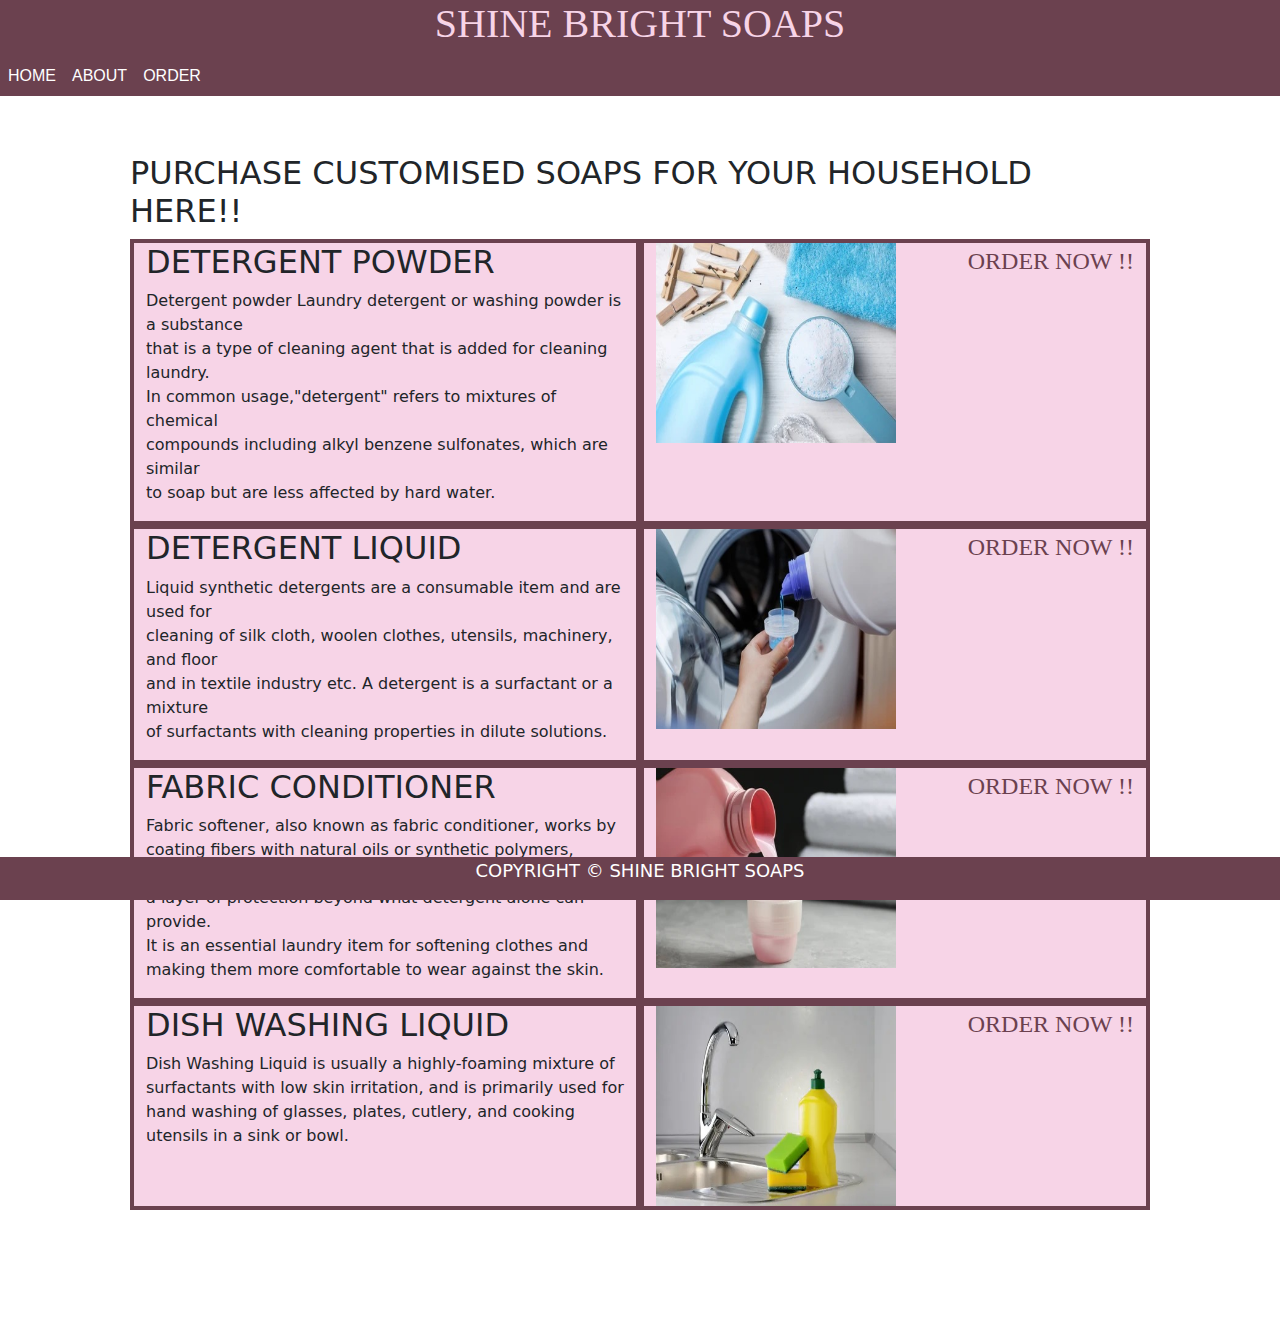
==== index.html @ f081dffd "first commit" ====
<!DOCTYPE html>
<html>

<head>
    <meta charset="UTF-8" />
    <link rel="stylesheet" href="https://cdn.jsdelivr.net/npm/bootstrap@5.3.3/dist/css/bootstrap.min.css">
    <title>SHINE SOAPS</title>
    <style>
        body {

            margin: 80px;
            padding: 50px;
        }

        ul {
            list-style-type: none;
            margin: 0;
            padding: 0;
            overflow: hidden;
            background-color: #6b414f;
        }

        li {
            float: left;
        }

        li a {
            display: block;
            padding: 8px;
            text-decoration: none;
            color: white;
            font-family: Verdana, Geneva, Tahoma, sans-serif;
        }

        .boxy {
            background: #f7d4e7;
            border: solid 4px #6b414f;
        }

        #asdf {
            color: #6b414f;
        }
    </style>

</head>
<header style="position: fixed;
     top: 0% ;right: 0%; color: #f7d4e7;text-align: center;
      width: 100%; background-color:#6b414f ; font-family: fantasy;">
    <h1>SHINE BRIGHT SOAPS</h1>

    <ul>
        <li><a href="#">HOME</a></li>
        <li><a href="ShineSoapsAbout.html">ABOUT</a></li>
        <li><a href="ShineSoapsForm.html">ORDER</a></li>
    </ul>


</header>

<body>

    <BR>

    <H2>PURCHASE CUSTOMISED SOAPS FOR YOUR HOUSEHOLD HERE!!</H2>

    <div class="container">
        <div class="row">


            <div class="col-lg=3 col-md-6 col-sm-12 boxy">
                <h2>
                    DETERGENT POWDER
                </h2>
                <p>
                    Detergent powder Laundry detergent or washing powder is a substance <br>
                    that is a type of cleaning agent that is added for cleaning laundry.<br>
                    In common usage,"detergent" refers to mixtures of chemical<br>
                    compounds including alkyl benzene sulfonates, which are similar <br>
                    to soap but are less affected by hard water.<br>
                </p>
            </div>
            <div class="col-lg=3 col-md-6 col-sm-12 boxy">
                <img src="img/powder.jpg" width="240" height="200">
                <a id="asdf" ; href="ShineSoapsForm.html"
                    style="float: right; font-size:x-large; text-align:center;text-shadow: 20%; text-decoration: wavy;font-weight:20px ;font-family: cursive;">ORDER
                    NOW !!</a>
            </div>
            <div class="col-lg=3 col-md-6 col-sm-12 boxy">
                <h2>
                    DETERGENT LIQUID
                </h2>
                <p>
                    Liquid synthetic detergents are a consumable item and are used for<br>
                    cleaning of silk cloth, woolen clothes, utensils, machinery, and floor<br>
                    and in textile industry etc. A detergent is a surfactant or a mixture<br>
                    of surfactants with cleaning properties in dilute solutions.<br>
                </p>
            </div>
            <div class="col-lg=3 col-md-6 col-sm-12 boxy">
                <img src="img/liquid.jpg" width="240" height="200">
                <a id="asdf" ;href="ShineSoapsForm.html"
                    style="float: right; font-size:x-large; text-align:center;text-shadow: 20%; text-decoration: wavy;font-weight:20px ;font-family: cursive;">ORDER
                    NOW !!</a>
            </div>
            <div class="col-lg=3 col-md-6 col-sm-12 boxy">
                <h2>
                    FABRIC CONDITIONER
                </h2>
                <p>
                    Fabric softener, also known as fabric conditioner, works by <br>
                    coating fibers with natural oils or synthetic polymers, adding <br>
                    a layer of protection beyond what detergent alone can provide. <br>
                    It is an essential laundry item for softening clothes and<br>
                    making them more comfortable to wear against the skin.<br>
                </p>
            </div>
            <div class="col-lg=3 col-md-6 col-sm-12 boxy">
                <img src="img/conditioner.jpg" width="240" height="200">
                <a id="asdf" ; href="ShineSoapsForm.html"
                    style="float: right; font-size:x-large; text-align:center;text-shadow: 20%; text-decoration: wavy;font-weight:20px ;font-family: cursive;">ORDER
                    NOW !!</a>
            </div>
            <div class="col-lg=3 col-md-6 col-sm-12 boxy">
                <h2>
                    DISH WASHING LIQUID
                </h2>

                <p>
                    Dish Washing Liquid is usually a highly-foaming mixture of surfactants
                    with low skin irritation, and is primarily used for
                    hand washing of glasses, plates, cutlery, and cooking
                    utensils in a sink or bowl.
                </p>
            </div>
            <div class="col-lg=3 col-md-6 col-sm-12 boxy">
                <img src="img/dish.jpg" width="240" height="200">
                <a id="asdf" href="ShineSoapsForm.html"
                    style="float: right; font-size:x-large; text-align:center;text-shadow: 20%; text-decoration: wavy;font-weight:20px ;font-family: cursive;">ORDER
                    NOW !!</a>
            </div>
        </div>
    </div>



    <center>
        <footer
            style="background-color: #6b414f;font-size:large ;color: white; position: fixed; bottom: 0%; left:0%; right: 0%;">
            <p>COPYRIGHT &copy; SHINE BRIGHT SOAPS </p>
        </footer>
    </center>
</body>

</html>
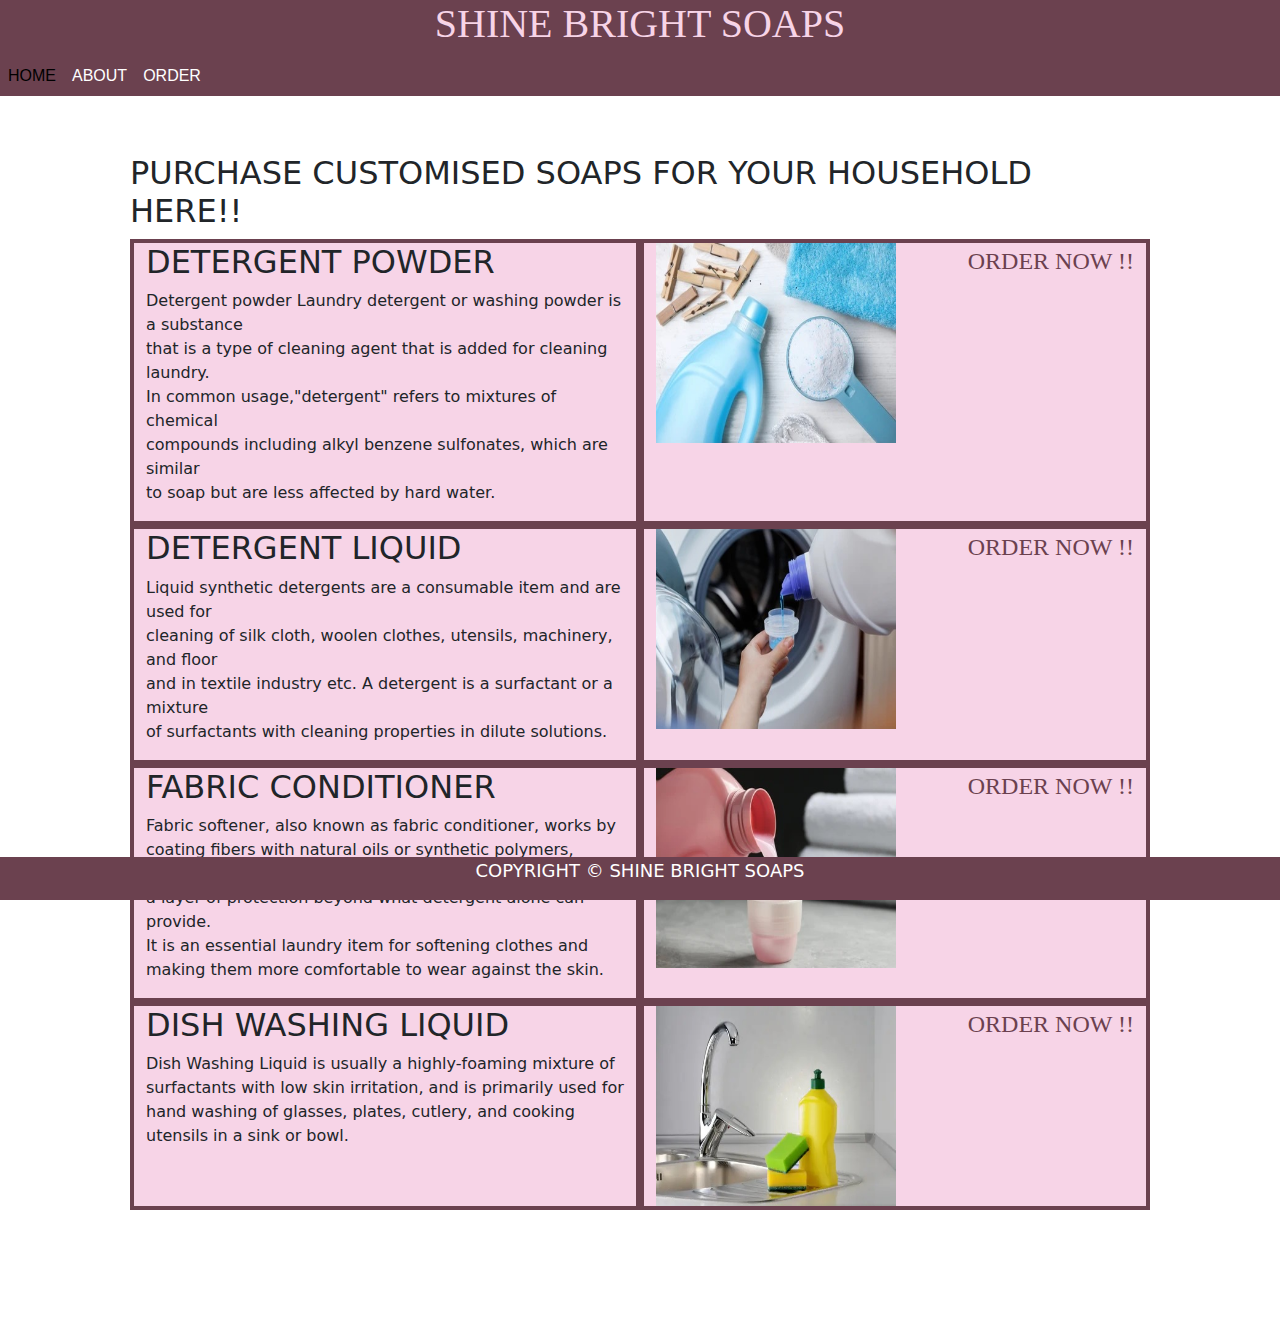
==== commit 92f68843: "hover state" ====
--- a/index.html
+++ b/index.html
@@ -4,54 +4,17 @@
 <head>
     <meta charset="UTF-8" />
     <link rel="stylesheet" href="https://cdn.jsdelivr.net/npm/bootstrap@5.3.3/dist/css/bootstrap.min.css">
+    <link rel="stylesheet" href="css/style.css">
     <title>SHINE SOAPS</title>
-    <style>
-        body {
-
-            margin: 80px;
-            padding: 50px;
-        }
-
-        ul {
-            list-style-type: none;
-            margin: 0;
-            padding: 0;
-            overflow: hidden;
-            background-color: #6b414f;
-        }
-
-        li {
-            float: left;
-        }
-
-        li a {
-            display: block;
-            padding: 8px;
-            text-decoration: none;
-            color: white;
-            font-family: Verdana, Geneva, Tahoma, sans-serif;
-        }
-
-        .boxy {
-            background: #f7d4e7;
-            border: solid 4px #6b414f;
-        }
-
-        #asdf {
-            color: #6b414f;
-        }
-    </style>
-
+   
 </head>
-<header style="position: fixed;
-     top: 0% ;right: 0%; color: #f7d4e7;text-align: center;
-      width: 100%; background-color:#6b414f ; font-family: fantasy;">
+<header>
     <h1>SHINE BRIGHT SOAPS</h1>
 
     <ul>
-        <li><a href="#">HOME</a></li>
-        <li><a href="ShineSoapsAbout.html">ABOUT</a></li>
-        <li><a href="ShineSoapsForm.html">ORDER</a></li>
+        <li><a href="index.html" style="color: black;">HOME</a></li>
+        <li><a href="about.html">ABOUT</a></li>
+        <li><a href="form.html">ORDER</a></li>
     </ul>
 
 
@@ -81,9 +44,7 @@
             </div>
             <div class="col-lg=3 col-md-6 col-sm-12 boxy">
                 <img src="img/powder.jpg" width="240" height="200">
-                <a id="asdf" ; href="ShineSoapsForm.html"
-                    style="float: right; font-size:x-large; text-align:center;text-shadow: 20%; text-decoration: wavy;font-weight:20px ;font-family: cursive;">ORDER
-                    NOW !!</a>
+                <a id="asdf" ; href="form.html">ORDER NOW !!</a>
             </div>
             <div class="col-lg=3 col-md-6 col-sm-12 boxy">
                 <h2>
@@ -98,9 +59,7 @@
             </div>
             <div class="col-lg=3 col-md-6 col-sm-12 boxy">
                 <img src="img/liquid.jpg" width="240" height="200">
-                <a id="asdf" ;href="ShineSoapsForm.html"
-                    style="float: right; font-size:x-large; text-align:center;text-shadow: 20%; text-decoration: wavy;font-weight:20px ;font-family: cursive;">ORDER
-                    NOW !!</a>
+                <a id="asdf" ;href="form.html">ORDER NOW !!</a>
             </div>
             <div class="col-lg=3 col-md-6 col-sm-12 boxy">
                 <h2>
@@ -116,9 +75,7 @@
             </div>
             <div class="col-lg=3 col-md-6 col-sm-12 boxy">
                 <img src="img/conditioner.jpg" width="240" height="200">
-                <a id="asdf" ; href="ShineSoapsForm.html"
-                    style="float: right; font-size:x-large; text-align:center;text-shadow: 20%; text-decoration: wavy;font-weight:20px ;font-family: cursive;">ORDER
-                    NOW !!</a>
+                <a id="asdf" ; href="form.html">ORDER NOW !!</a>
             </div>
             <div class="col-lg=3 col-md-6 col-sm-12 boxy">
                 <h2>
@@ -134,9 +91,7 @@
             </div>
             <div class="col-lg=3 col-md-6 col-sm-12 boxy">
                 <img src="img/dish.jpg" width="240" height="200">
-                <a id="asdf" href="ShineSoapsForm.html"
-                    style="float: right; font-size:x-large; text-align:center;text-shadow: 20%; text-decoration: wavy;font-weight:20px ;font-family: cursive;">ORDER
-                    NOW !!</a>
+                <a id="asdf" href="form.html">ORDER NOW !!</a>
             </div>
         </div>
     </div>
@@ -144,8 +99,7 @@
 
 
     <center>
-        <footer
-            style="background-color: #6b414f;font-size:large ;color: white; position: fixed; bottom: 0%; left:0%; right: 0%;">
+        <footer>
             <p>COPYRIGHT &copy; SHINE BRIGHT SOAPS </p>
         </footer>
     </center>
--- a/css/style.css
+++ b/css/style.css
@@ -0,0 +1,76 @@
+header {
+    position: fixed;
+     top: 0% ;
+     right: 0%; 
+     color: #f7d4e7;
+     text-align: center;
+     width: 100%; 
+     background-color:#6b414f ; 
+     font-family: fantasy;
+}
+
+body {
+
+    margin: 80px;
+    padding: 50px;
+}
+
+ul {
+    list-style-type: none;
+    margin: 0;
+    padding: 0;
+    overflow: hidden;
+    background-color: #6b414f;
+}
+
+li {
+    float: left;
+}
+
+li a {
+    display: block;
+    padding: 8px;
+    text-decoration: none;
+    color: white;
+    font-family: Verdana, Geneva, Tahoma, sans-serif;
+}
+
+.boxy {
+    background: #f7d4e7;
+    border: solid 4px #6b414f;
+}
+
+#asdf {
+    color: #6b414f;
+    float: right; font-size:x-large; 
+    text-align:center;
+    text-shadow: 20%; 
+    text-decoration: wavy;
+    font-weight:20px ;
+    font-family: cursive;
+}
+
+header ul a:hover {
+    text-decoration: dashed #7a2956 ;
+    color: rgb(0, 0, 0);
+}
+
+footer{
+    background-color: #6b414f;
+    font-size:large ;
+    color: white; 
+    position: fixed; 
+    bottom: 0%; 
+    left:0%; 
+    right: 0%;
+}
+
+section {
+    background-color: #6b414f; 
+    margin: 40px; 
+    padding: 60px;
+}
+
+.btn .btn-info {
+background-color: #6b414f;
+}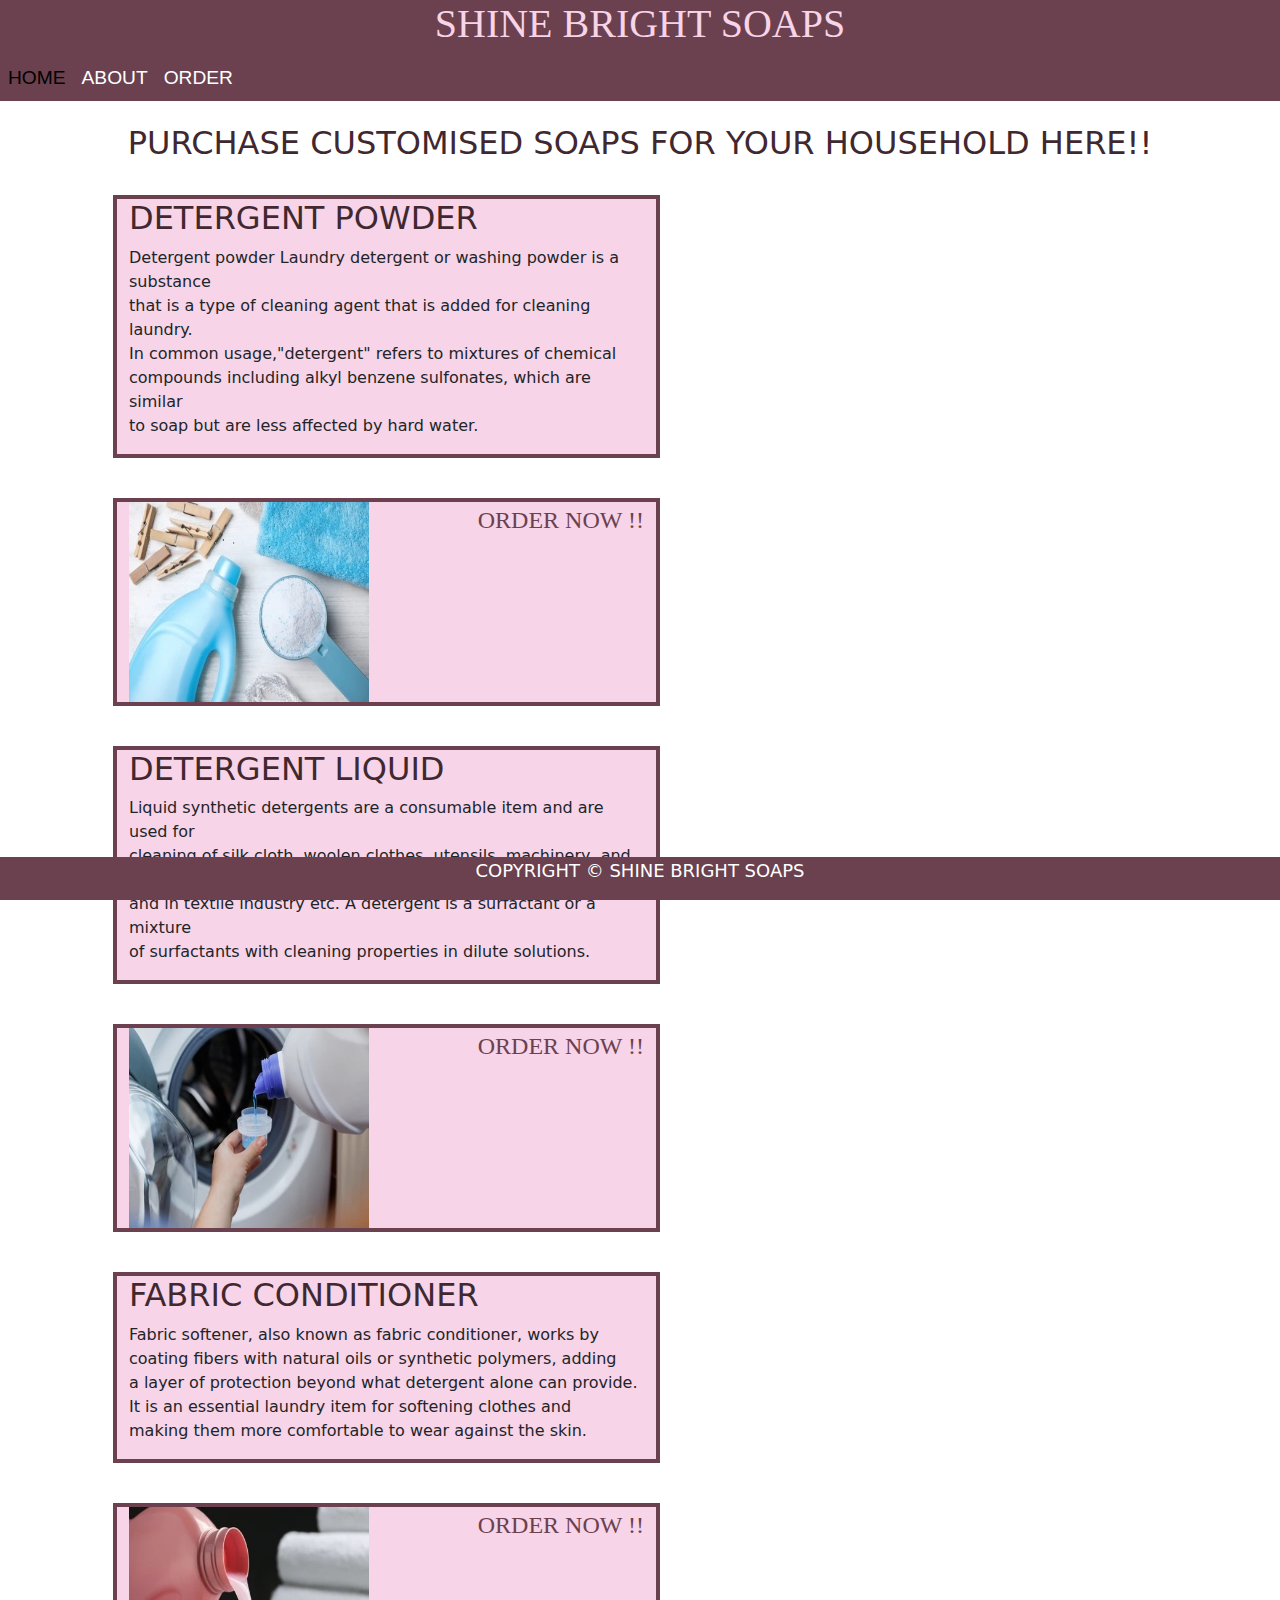
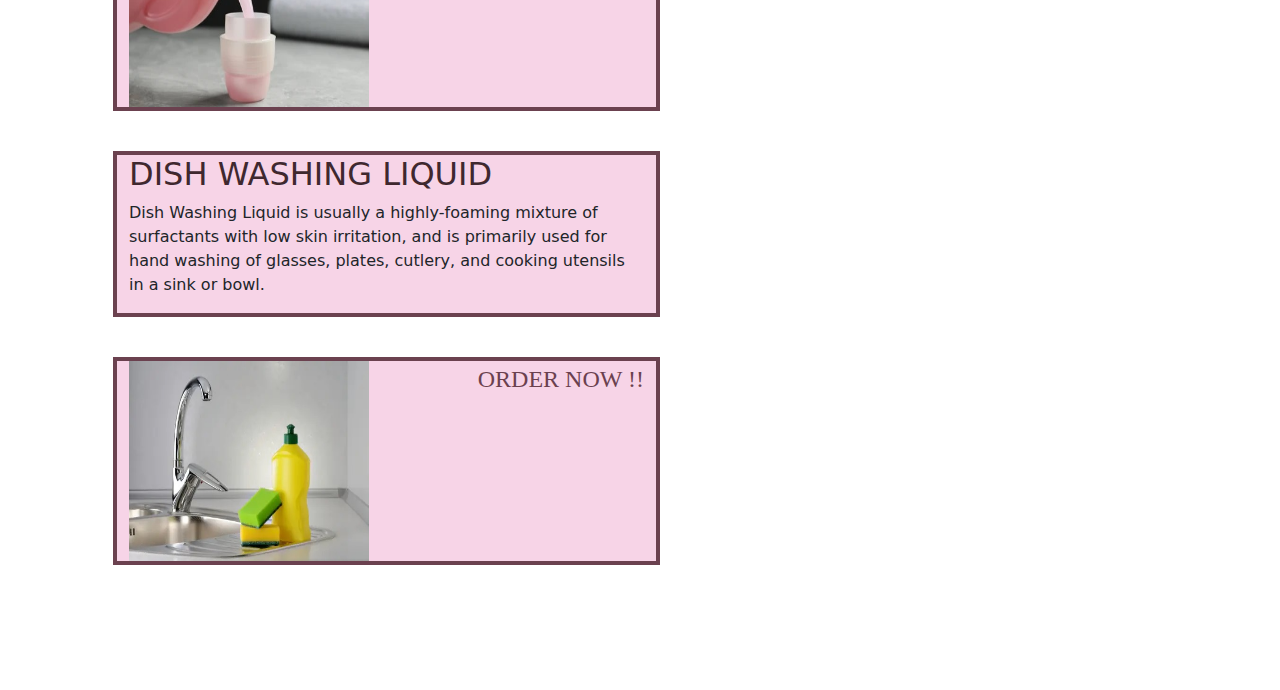
==== commit 6359e91e: "styles added" ====
--- a/index.html
+++ b/index.html
@@ -12,7 +12,7 @@
     <h1>SHINE BRIGHT SOAPS</h1>
 
     <ul>
-        <li><a href="index.html" style="color: black;">HOME</a></li>
+        <li><a href="index.html" style="color: #000000;">HOME</a></li>
         <li><a href="about.html">ABOUT</a></li>
         <li><a href="form.html">ORDER</a></li>
     </ul>
@@ -24,13 +24,13 @@
 
     <BR>
 
-    <H2>PURCHASE CUSTOMISED SOAPS FOR YOUR HOUSEHOLD HERE!!</H2>
+    <H2><center>PURCHASE CUSTOMISED SOAPS FOR YOUR HOUSEHOLD HERE!!</center></H2>
 
     <div class="container">
         <div class="row">
 
 
-            <div class="col-lg=3 col-md-6 col-sm-12 boxy">
+            <div class="col-md-6  boxy">
                 <h2>
                     DETERGENT POWDER
                 </h2>
@@ -42,11 +42,14 @@
                     to soap but are less affected by hard water.<br>
                 </p>
             </div>
-            <div class="col-lg=3 col-md-6 col-sm-12 boxy">
+            
+            <div class="col-md-6 boxy">
                 <img src="img/powder.jpg" width="240" height="200">
                 <a id="asdf" ; href="form.html">ORDER NOW !!</a>
             </div>
-            <div class="col-lg=3 col-md-6 col-sm-12 boxy">
+        </div>
+        <div class="row">
+            <div class="col-md-6 col-sm-12 boxy">
                 <h2>
                     DETERGENT LIQUID
                 </h2>
@@ -57,11 +60,13 @@
                     of surfactants with cleaning properties in dilute solutions.<br>
                 </p>
             </div>
-            <div class="col-lg=3 col-md-6 col-sm-12 boxy">
+            <div class="col-md-6 col-sm-12 boxy">
                 <img src="img/liquid.jpg" width="240" height="200">
                 <a id="asdf" ;href="form.html">ORDER NOW !!</a>
             </div>
-            <div class="col-lg=3 col-md-6 col-sm-12 boxy">
+        </div>
+        <div class="row">
+            <div class="col-md-6 col-sm-12 boxy">
                 <h2>
                     FABRIC CONDITIONER
                 </h2>
@@ -73,11 +78,13 @@
                     making them more comfortable to wear against the skin.<br>
                 </p>
             </div>
-            <div class="col-lg=3 col-md-6 col-sm-12 boxy">
+            <div class="col-md-6 col-sm-12 boxy">
                 <img src="img/conditioner.jpg" width="240" height="200">
                 <a id="asdf" ; href="form.html">ORDER NOW !!</a>
             </div>
-            <div class="col-lg=3 col-md-6 col-sm-12 boxy">
+        </div>
+        <div class="row">
+            <div class="col-md-6 col-sm-12 boxy">
                 <h2>
                     DISH WASHING LIQUID
                 </h2>
@@ -89,7 +96,7 @@
                     utensils in a sink or bowl.
                 </p>
             </div>
-            <div class="col-lg=3 col-md-6 col-sm-12 boxy">
+            <div class="col-md-6 col-sm-12 boxy">
                 <img src="img/dish.jpg" width="240" height="200">
                 <a id="asdf" href="form.html">ORDER NOW !!</a>
             </div>
--- a/css/style.css
+++ b/css/style.css
@@ -9,10 +9,13 @@
      font-family: fantasy;
 }
 
+h2{
+    color: #3f282f;
+}
+
 body {
-
-    margin: 80px;
-    padding: 50px;
+    margin: 60px;
+    padding: 40px;
 }
 
 ul {
@@ -21,6 +24,7 @@
     padding: 0;
     overflow: hidden;
     background-color: #6b414f;
+    font-size: larger;
 }
 
 li {
@@ -38,6 +42,7 @@
 .boxy {
     background: #f7d4e7;
     border: solid 4px #6b414f;
+    margin: 20px;
 }
 
 #asdf {
@@ -73,4 +78,8 @@
 
 .btn .btn-info {
 background-color: #6b414f;
+}
+
+.container{
+    padding:5px;
 }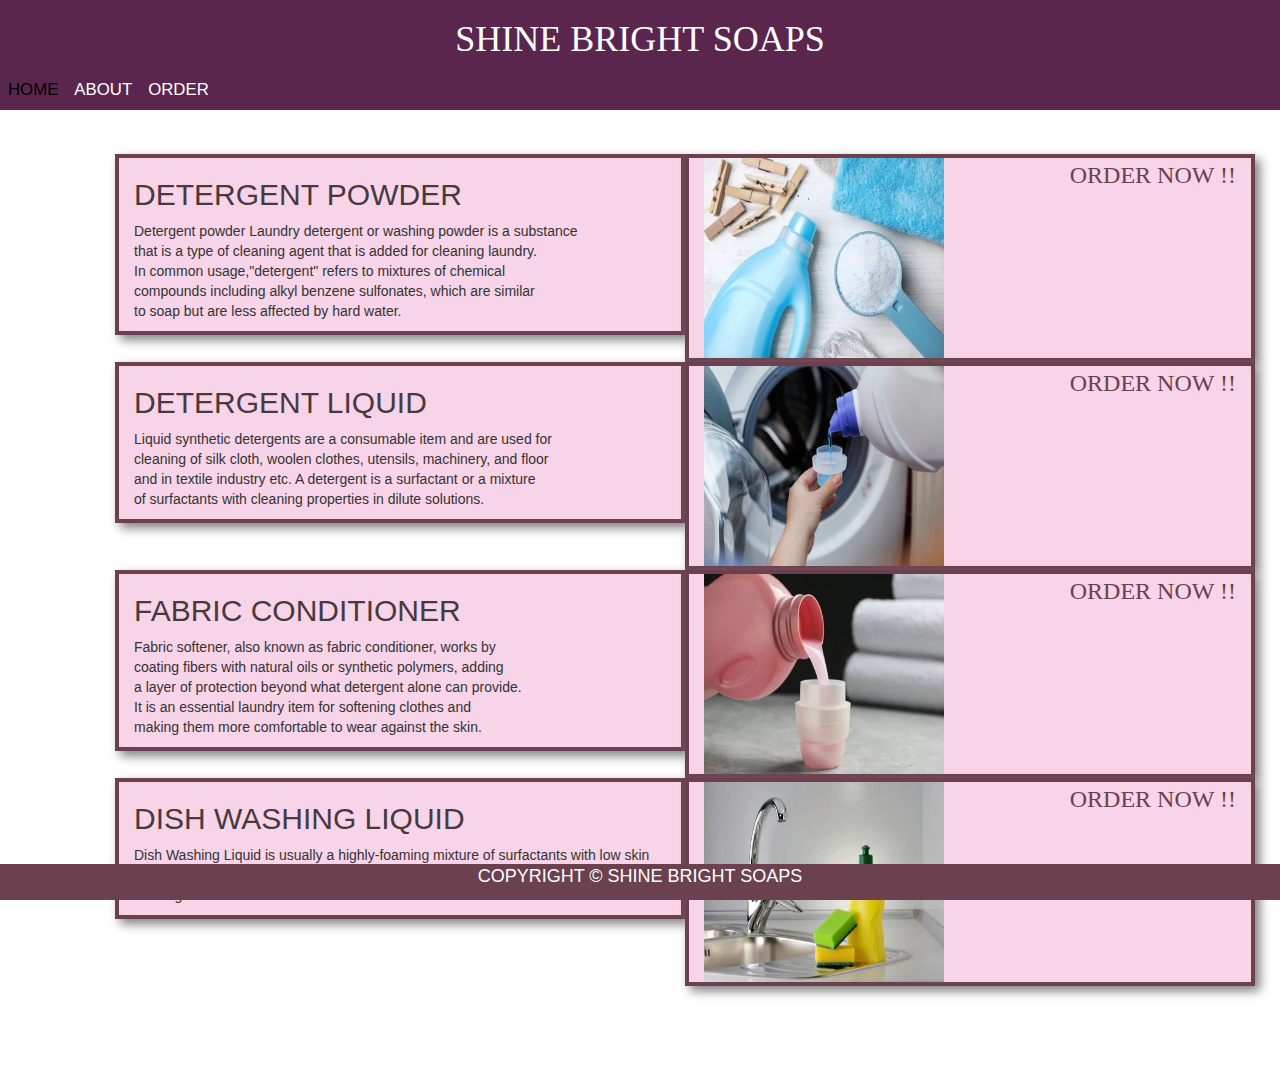
==== commit b8ebda2d: "div changes" ====
--- a/index.html
+++ b/index.html
@@ -3,34 +3,29 @@
 
 <head>
     <meta charset="UTF-8" />
-    <link rel="stylesheet" href="https://cdn.jsdelivr.net/npm/bootstrap@5.3.3/dist/css/bootstrap.min.css">
+    <link rel="stylesheet" href="https://maxcdn.bootstrapcdn.com/bootstrap/3.4.1/css/bootstrap.min.css">
+    <script src="https://ajax.googleapis.com/ajax/libs/jquery/3.7.1/jquery.min.js"></script>
+    <script src="https://maxcdn.bootstrapcdn.com/bootstrap/3.4.1/js/bootstrap.min.js"></script>
     <link rel="stylesheet" href="css/style.css">
     <title>SHINE SOAPS</title>
    
 </head>
-<header>
-    <h1>SHINE BRIGHT SOAPS</h1>
-
-    <ul>
-        <li><a href="index.html" style="color: #000000;">HOME</a></li>
-        <li><a href="about.html">ABOUT</a></li>
-        <li><a href="form.html">ORDER</a></li>
-    </ul>
-
-
-</header>
 
 <body>
 
-    <BR>
-
-    <H2><center>PURCHASE CUSTOMISED SOAPS FOR YOUR HOUSEHOLD HERE!!</center></H2>
-
-    <div class="container">
-        <div class="row">
-
-
-            <div class="col-md-6  boxy">
+    <header>
+        <h1>SHINE BRIGHT SOAPS</h1>
+    
+        <ul>
+            <li><a class="a" href="index.html" style="color: #000000;">HOME</a></li>
+            <li><a class="a" href="about.html">ABOUT</a></li>
+            <li><a class="a" href="form.html">ORDER</a></li>
+        </ul>
+    
+    </header>
+    <section id="sec">
+        <div class="container">
+            <div class="col-lg-6 col-md-3 boxy">
                 <h2>
                     DETERGENT POWDER
                 </h2>
@@ -40,16 +35,14 @@
                     In common usage,"detergent" refers to mixtures of chemical<br>
                     compounds including alkyl benzene sulfonates, which are similar <br>
                     to soap but are less affected by hard water.<br>
-                </p>
+                </p> 
             </div>
-            
-            <div class="col-md-6 boxy">
+            <div class="col-lg-6 col-md-3 boxy">
                 <img src="img/powder.jpg" width="240" height="200">
-                <a id="asdf" ; href="form.html">ORDER NOW !!</a>
+                    <a id="asdf" ; href="form.html">ORDER NOW !!</a>
             </div>
-        </div>
-        <div class="row">
-            <div class="col-md-6 col-sm-12 boxy">
+        
+            <div class="col-lg-6 col-md-3 boxy">
                 <h2>
                     DETERGENT LIQUID
                 </h2>
@@ -60,13 +53,12 @@
                     of surfactants with cleaning properties in dilute solutions.<br>
                 </p>
             </div>
-            <div class="col-md-6 col-sm-12 boxy">
+            <div class="col-lg-6 col-md-3 boxy">
                 <img src="img/liquid.jpg" width="240" height="200">
                 <a id="asdf" ;href="form.html">ORDER NOW !!</a>
             </div>
-        </div>
-        <div class="row">
-            <div class="col-md-6 col-sm-12 boxy">
+
+            <div class="col-lg-6 col-md-3 boxy">
                 <h2>
                     FABRIC CONDITIONER
                 </h2>
@@ -78,13 +70,13 @@
                     making them more comfortable to wear against the skin.<br>
                 </p>
             </div>
-            <div class="col-md-6 col-sm-12 boxy">
+            <div class="col-lg-6 col-md-3 boxy">
                 <img src="img/conditioner.jpg" width="240" height="200">
                 <a id="asdf" ; href="form.html">ORDER NOW !!</a>
             </div>
-        </div>
-        <div class="row">
-            <div class="col-md-6 col-sm-12 boxy">
+
+            
+            <div class="col-lg-6 col-md-3 boxy">
                 <h2>
                     DISH WASHING LIQUID
                 </h2>
@@ -96,20 +88,20 @@
                     utensils in a sink or bowl.
                 </p>
             </div>
-            <div class="col-md-6 col-sm-12 boxy">
+            <div class="col-lg-6 col-md-3 boxy">
                 <img src="img/dish.jpg" width="240" height="200">
                 <a id="asdf" href="form.html">ORDER NOW !!</a>
             </div>
+
         </div>
-    </div>
-
-
-
-    <center>
-        <footer>
+    </section>
+    
+    <footer>
+        <center>
             <p>COPYRIGHT &copy; SHINE BRIGHT SOAPS </p>
-        </footer>
-    </center>
+        </center>
+    </footer>
+   
 </body>
 
 </html>--- a/css/style.css
+++ b/css/style.css
@@ -1,21 +1,28 @@
 header {
-    position: fixed;
-     top: 0% ;
+     position: absolute;
+     top: 0%;
      right: 0%; 
-     color: #f7d4e7;
+     color: #ffffff;
      text-align: center;
      width: 100%; 
-     background-color:#6b414f ; 
+     background-color:#5a264d ;
      font-family: fantasy;
+
+}
+
+.a:hover{
+    color:black;
+    text-decoration: none;
 }
 
 h2{
-    color: #3f282f;
+    color: #473a3e;
 }
 
 body {
     margin: 60px;
     padding: 40px;
+   
 }
 
 ul {
@@ -23,7 +30,7 @@
     margin: 0;
     padding: 0;
     overflow: hidden;
-    background-color: #6b414f;
+   
     font-size: larger;
 }
 
@@ -42,7 +49,9 @@
 .boxy {
     background: #f7d4e7;
     border: solid 4px #6b414f;
-    margin: 20px;
+    box-shadow: 5px 5px 10px grey;
+    
+
 }
 
 #asdf {
@@ -55,10 +64,7 @@
     font-family: cursive;
 }
 
-header ul a:hover {
-    text-decoration: dashed #7a2956 ;
-    color: rgb(0, 0, 0);
-}
+
 
 footer{
     background-color: #6b414f;
@@ -70,16 +76,60 @@
     right: 0%;
 }
 
-section {
+.about{
     background-color: #6b414f; 
     margin: 40px; 
     padding: 60px;
+    color: white;
 }
 
-.btn .btn-info {
-background-color: #6b414f;
+#asd{
+    padding: 80px;
+    margin: 50px;
+    background-color: #6b414f;
+    color: #f7d4e7;
+    font-size: larger;
 }
 
-.container{
-    padding:5px;
-}+.button {
+    border-radius: 4px;
+    background-color: #6b414f;
+    border: none;
+    color: #FFFFFF;
+    text-align: center;
+    font-size: 14px;
+    padding: 20px;
+    width: 200px;
+    transition: all 0.5s;
+    cursor: pointer;
+    margin: 5px;
+}
+
+.button span {
+    cursor: pointer;
+    display: inline-block;
+    position: relative;
+    transition: 0.5s;
+  }
+  
+  .button span:after {
+    content: '\00bb';
+    position: absolute;
+    opacity: 0;
+    top: 0;
+    right: -20px;
+    transition: 0.1s;
+  }
+  
+  .button:hover span {
+    padding-right: 25px;
+  }
+  
+  .button:hover span:after {
+    opacity: 1;
+    right: 0;
+  }
+
+  .container{
+    margin-top: 5%;
+  }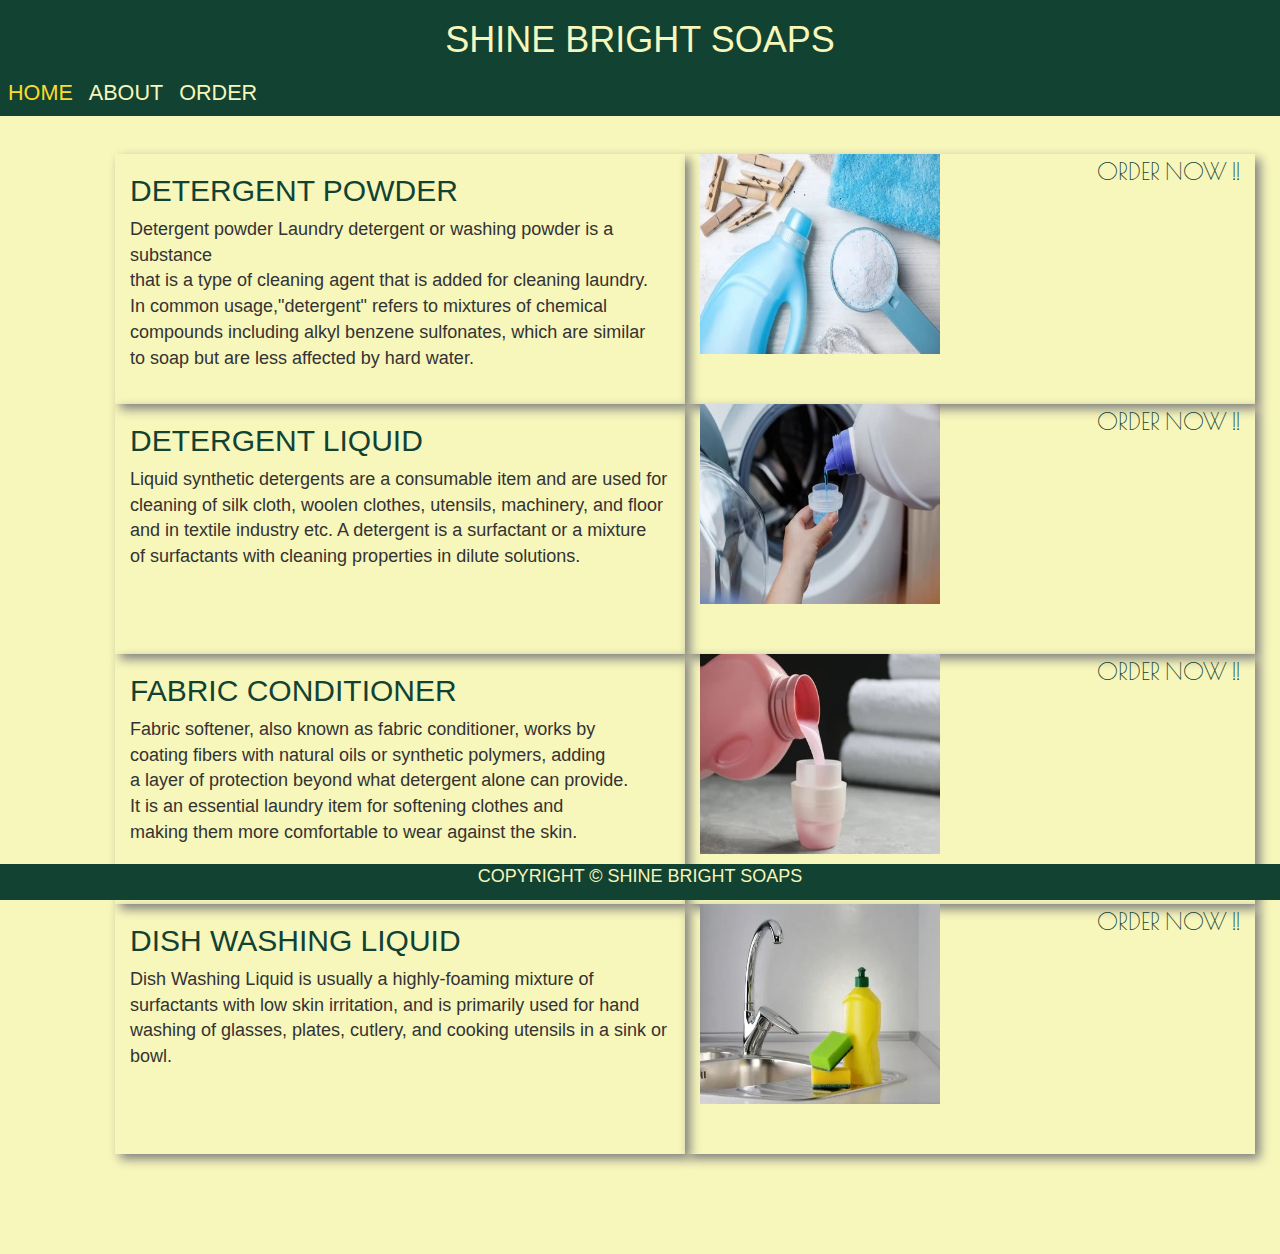
==== commit 721f26f7: "Styles changed" ====
--- a/index.html
+++ b/index.html
@@ -7,6 +7,11 @@
     <script src="https://ajax.googleapis.com/ajax/libs/jquery/3.7.1/jquery.min.js"></script>
     <script src="https://maxcdn.bootstrapcdn.com/bootstrap/3.4.1/js/bootstrap.min.js"></script>
     <link rel="stylesheet" href="css/style.css">
+
+    <link rel="preconnect" href="https://fonts.googleapis.com">
+    <link rel="preconnect" href="https://fonts.gstatic.com" crossorigin>
+    <link href="https://fonts.googleapis.com/css2?family=Poiret+One&display=swap" rel="stylesheet">
+
     <title>SHINE SOAPS</title>
    
 </head>
@@ -17,7 +22,7 @@
         <h1>SHINE BRIGHT SOAPS</h1>
     
         <ul>
-            <li><a class="a" href="index.html" style="color: #000000;">HOME</a></li>
+            <li><a class="a" href="index.html" style="color: #FCDC2A";">HOME</a></li>
             <li><a class="a" href="about.html">ABOUT</a></li>
             <li><a class="a" href="form.html">ORDER</a></li>
         </ul>
@@ -25,7 +30,7 @@
     </header>
     <section id="sec">
         <div class="container">
-            <div class="col-lg-6 col-md-3 boxy">
+            <div class="col-lg-6 col-md-3 boxy mam">
                 <h2>
                     DETERGENT POWDER
                 </h2>
@@ -42,7 +47,7 @@
                     <a id="asdf" ; href="form.html">ORDER NOW !!</a>
             </div>
         
-            <div class="col-lg-6 col-md-3 boxy">
+            <div class="col-lg-6 col-md-3 boxy mam">
                 <h2>
                     DETERGENT LIQUID
                 </h2>
@@ -58,7 +63,7 @@
                 <a id="asdf" ;href="form.html">ORDER NOW !!</a>
             </div>
 
-            <div class="col-lg-6 col-md-3 boxy">
+            <div class="col-lg-6 col-md-3 boxy mam">
                 <h2>
                     FABRIC CONDITIONER
                 </h2>
@@ -76,7 +81,7 @@
             </div>
 
             
-            <div class="col-lg-6 col-md-3 boxy">
+            <div class="col-lg-6 col-md-3 boxy mam">
                 <h2>
                     DISH WASHING LIQUID
                 </h2>
--- a/css/style.css
+++ b/css/style.css
@@ -1,28 +1,47 @@
+:root{
+    --dark:#114232;
+    --green:#87A922;
+    --cream:#F7F6BB;
+    --yellow:#FCDC2A;
+    }
+
 header {
      position: absolute;
      top: 0%;
      right: 0%; 
-     color: #ffffff;
+     color: var(--cream);
      text-align: center;
      width: 100%; 
-     background-color:#5a264d ;
-     font-family: fantasy;
+     background-color: var(--dark) ;
+     font-weight: 500;
+     font-style: normal;
 
 }
 
+.poiret-one-regular {
+    /* font-family: "", sans-serif; */
+    font-weight: 400;
+    font-style: normal;
+  }
+  
+
 .a:hover{
-    color:black;
+    color:var(--yellow);
     text-decoration: none;
 }
 
 h2{
-    color: #473a3e;
+    color: var(--dark);
 }
 
 body {
     margin: 60px;
     padding: 40px;
-   
+    background-color: var(--cream);
+    font-family: "Philosopher", sans-serif;
+    font-weight: 400;
+    font-style: normal;
+    font-size: large;
 }
 
 ul {
@@ -42,34 +61,31 @@
     display: block;
     padding: 8px;
     text-decoration: none;
-    color: white;
-    font-family: Verdana, Geneva, Tahoma, sans-serif;
+    color: var(--cream);
 }
 
 .boxy {
-    background: #f7d4e7;
-    border: solid 4px #6b414f;
+    background: var(--darkcream);
     box-shadow: 5px 5px 10px grey;
-    
-
+    height: 250px;
 }
 
 #asdf {
-    color: #6b414f;
+    color: var(--dark);
     float: right; font-size:x-large; 
     text-align:center;
     text-shadow: 20%; 
     text-decoration: wavy;
     font-weight:20px ;
-    font-family: cursive;
+    font-family: "Poiret One", sans-serif;
+    font-weight: 400;
+    font-style: normal;
 }
 
-
-
 footer{
-    background-color: #6b414f;
+    background-color: var(--dark);
     font-size:large ;
-    color: white; 
+    color: var(--cream); 
     position: fixed; 
     bottom: 0%; 
     left:0%; 
@@ -77,25 +93,25 @@
 }
 
 .about{
-    background-color: #6b414f; 
+    background-color:var(--dark); 
     margin: 40px; 
     padding: 60px;
-    color: white;
+    color: var(--cream);
 }
 
 #asd{
     padding: 80px;
     margin: 50px;
-    background-color: #6b414f;
-    color: #f7d4e7;
+    background-color: var(--dark);
+    color: var(--cream);
     font-size: larger;
 }
 
 .button {
     border-radius: 4px;
-    background-color: #6b414f;
+    background-color:var(--dark);
     border: none;
-    color: #FFFFFF;
+    color: var(--cream);
     text-align: center;
     font-size: 14px;
     padding: 20px;
@@ -110,7 +126,7 @@
     display: inline-block;
     position: relative;
     transition: 0.5s;
-  }
+}
   
   .button span:after {
     content: '\00bb';
@@ -119,17 +135,23 @@
     top: 0;
     right: -20px;
     transition: 0.1s;
-  }
+}
   
   .button:hover span {
     padding-right: 25px;
-  }
+}
   
   .button:hover span:after {
     opacity: 1;
     right: 0;
-  }
+}
 
   .container{
     margin-top: 5%;
-  }+}
+
+  .mam{
+    height:250px;
+}
+
+
